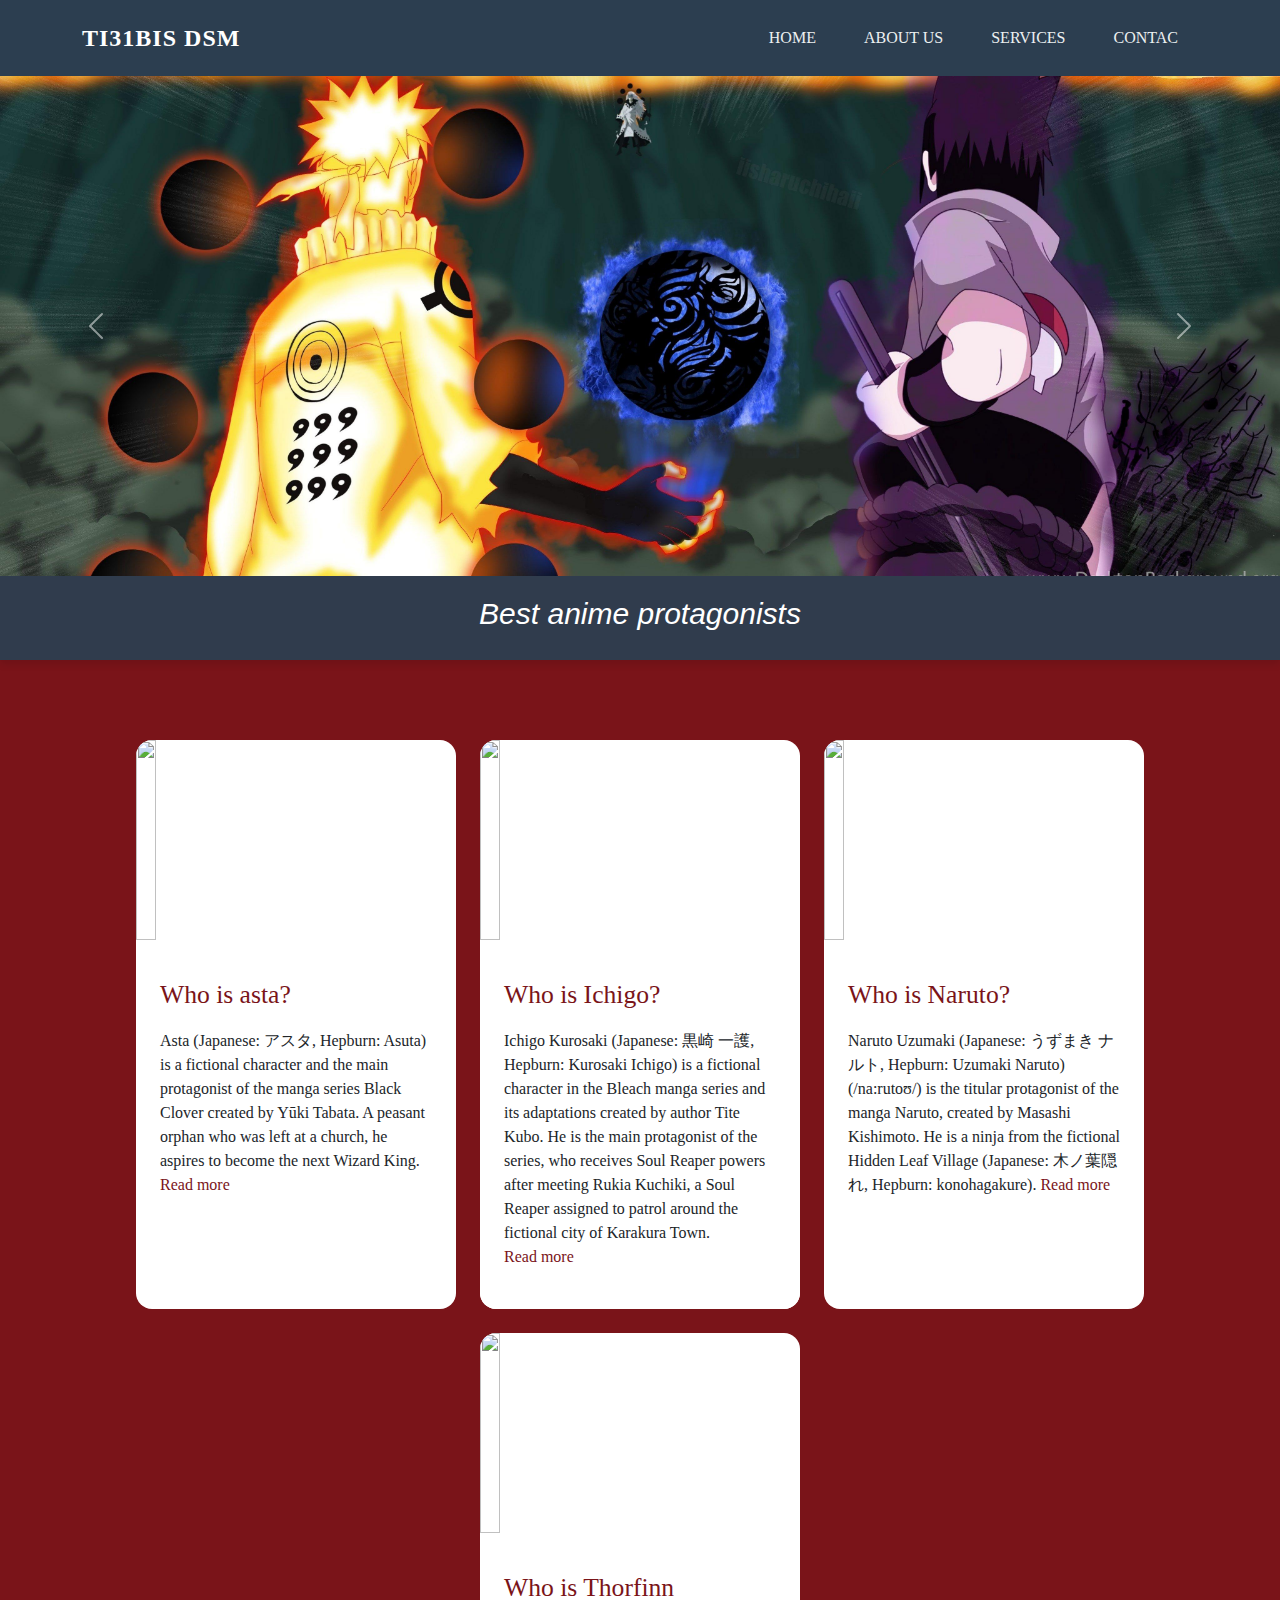
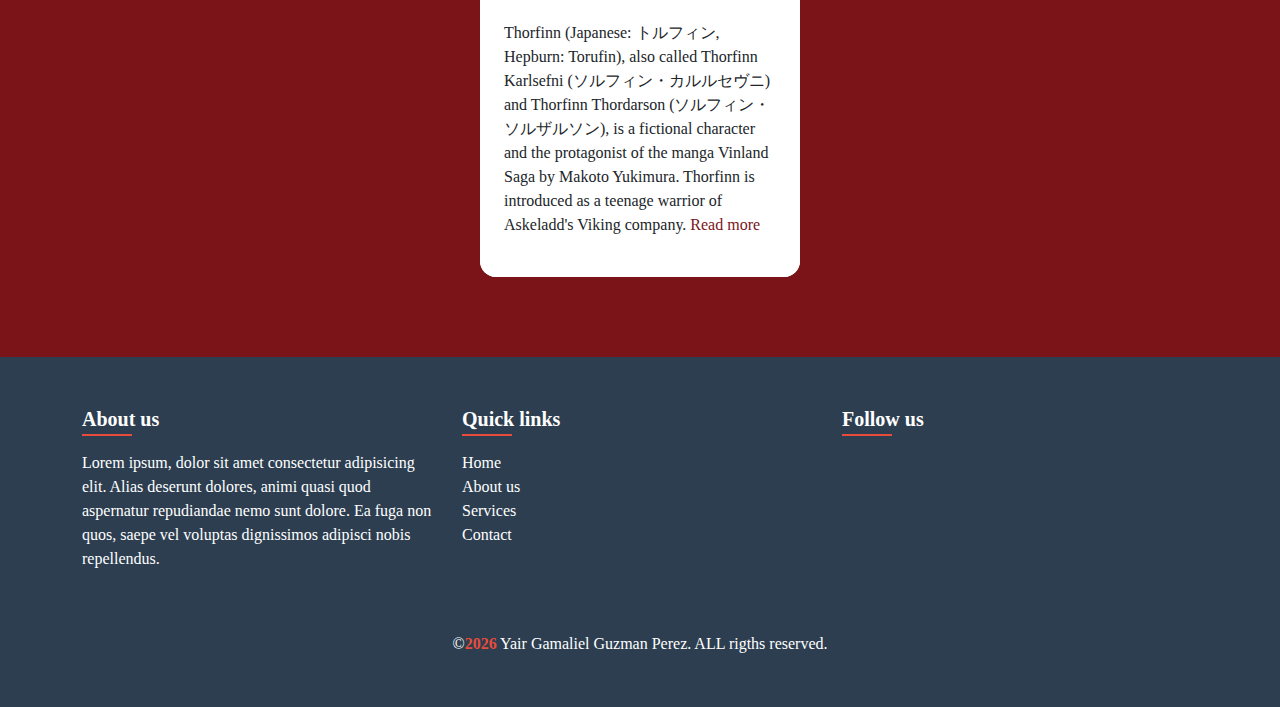
==== index.html @ eb42c983 "first commit" ====
<!DOCTYPE html>
<html lang="en">

<head>
    <meta charset="UTF-8">
    <meta name="viewport" content="width=device-width, initial-scale=1.0">
    <link href="https://cdn.jsdelivr.net/npm/bootstrap@5.3.3/dist/css/bootstrap.min.css" rel="stylesheet"
        integrity="sha384-QWTKZyjpPEjISv5WaRU9OFeRpok6YctnYmDr5pNlyT2bRjXh0JMhjY6hW+ALEwIH" crossorigin="anonymous">
    <link rel="stylesheet" href="https://cdnjs.cloudflare.com/ajax/libs/font-awesome/6.6.0/css/all.min.css"
        integrity="sha512-Kc323vGBEqzTmouAECnVceyQqyqdsSiqLQISBL29aUW4U/M7pSPA/gEUZQqv1cwx4OnYxTxve5UMg5GT6L4JJg=="
        crossorigin="anonymous" referrerpolicy="no-referrer" />
    <link rel="stylesheet" href="css/style.css">

    <title>Document</title>
</head>

<body>
    <nav class="navbar navbar-expand-lg navbar-dark">
        <div class="container">
            <a href="#" class="navbar-brand"><i class="fa-solid fa-globe"></i>TI31BIS DSM</a>
            <button class="navbar-toggler" type="button" data-bs-toggle="collapse" data-bs-target="#navbarNav"
                aria-controls="navbarNav" aria-expanded="false" aria-label="Toggle navigation">
                <span class="navbar-toggler-icon"></span>
            </button>

            <div class="collapse navbar-collapse" id="navbarNav">
                <ul class="navbar-nav ms-auto">
                    <li class="nav-item">
                        <a href="#" class="nav-link"><i class="fa-solid fa-house-chimney-user"></i>Home</a>
                    </li>
                    <li class="nav-item">
                        <a href="#" class="nav-link"><i class="fa-solid fa-circle-info"></i>About us</a>
                    </li>
                    <li class="nav-item">
                        <a href="#" class="nav-link"><i class="fa-solid fa-gears"></i>Services</a>
                    </li>
                    <li class="nav-item">
                        <a href="#" class="nav-link"><i class="fa-solid fa-envelope-circle-check"></i>Contac</a>
                    </li>
                </ul>
            </div>
        </div>
    </nav>

    <div id="fullWidthSlider" class="carousel slide" data-bs-ride="carousel">
        <div class="carousel-inner">
            <div class="carousel-item active">
                <img src="img/img1.jpg" class="d-block w-100" alt="Slide 1">
            </div>
            <div class="carousel-item">
                <img src="img/img2.jpg" class="d-block w-100" alt="Slide 2">
            </div>
            <div class="carousel-item">
                <img src="img/img3.jpg" class="d-block w-100" alt="Slide 3">
            </div>
        </div>
        <button class="carousel-control-prev" type="button" data-bs-target="#fullWidthSlider" data-bs-slide="prev">
            <span class="carousel-control-prev-icon" aria-hidden="true"></span>
            <span class="visually-hidden">Previous</span>
        </button>
        <button class="carousel-control-next" type="button" data-bs-target="#fullWidthSlider" data-bs-slide="next">
            <span class="carousel-control-next-icon" aria-hidden="true"></span>
            <span class="visually-hidden">Next</span>
        </button>
    </div>

    <div class="rectangulo-blanco">
        
        <h1 class="titulo">Best anime protagonists</h1>
        
    </div>

    <div class="background">
        <div>
            <div class="articles">
                <article>
                    <figure>
                        <img src="https://th.bing.com/th/id/OIP.zBbzxv76jfEF8G2fq9aOPQHaEK?rs=1&pid=ImgDetMain">
                    </figure>
                    <div class="article-preview">
                        <h2> Who is asta?</h2>
                        <p>Asta (Japanese: アスタ, Hepburn: Asuta) is a fictional character and the main protagonist of the
                            manga series Black Clover created by Yūki Tabata. A peasant orphan who was left at a church,
                            he aspires to become the next Wizard King.
                            <a href="https://en.wikipedia.org/wiki/Asta_(Black_Clover)#:~:text=Asta%20%28Japanese%3A%20%E3%82%A2%E3%82%B9%E3%82%BF%2C%20Hepburn%3A%20Asuta%29%20is%20a%20fictional,he%20aspires%20to%20become%20the%20next%20Wizard%20King."
                                title="Read more"> Read more</a>
                        </p>
                    </div>
                </article>

                <article>
                    <figure>
                        <img src="https://th.bing.com/th/id/OIP.uija92-zDDtZMSqh1AqU1wHaEK?rs=1&pid=ImgDetMain">
                    </figure>
                    <div class="article-preview">
                        <h2>Who is Ichigo?</h2>
                        <p>Ichigo Kurosaki (Japanese: 黒崎 一護, Hepburn: Kurosaki Ichigo) is a fictional character in the
                            Bleach manga series and its adaptations created by author Tite Kubo. He is the main
                            protagonist of the series, who receives Soul Reaper powers after meeting Rukia Kuchiki, a
                            Soul Reaper assigned to patrol around the fictional city of Karakura Town.
                            <a href="https://en.wikipedia.org/wiki/Ichigo_Kurosaki" title="Read more"> Read more</a>
                        </p>
                    </div>
                </article>

                <article>
                    <figure>
                        <img src="https://images5.alphacoders.com/532/thumb-1920-532559.jpg">
                    </figure>
                    <div class="article-preview">
                        <h2>Who is Naruto?</h2>
                        <p>Naruto Uzumaki (Japanese: うずまき ナルト, Hepburn: Uzumaki Naruto) (/na:rutoʊ/) is the titular
                            protagonist of the manga Naruto, created by Masashi Kishimoto. He is a ninja from the
                            fictional Hidden Leaf Village (Japanese: 木ノ葉隠れ, Hepburn: konohagakure).
                            <a href="https://en.wikipedia.org/wiki/Naruto_Uzumaki" title="Read more"> Read more</a>
                        </p>
                    </div>
                </article>

                <article>
                    <figure>
                        <img src="https://th.bing.com/th/id/OIP.Ev8xpLe3T0S_GveOycqkWgHaEK?rs=1&pid=ImgDetMain">
                    </figure>
                    <div class="article-preview">
                        <h2>Who is Thorfinn</h2>
                        <p>Thorfinn (Japanese: トルフィン, Hepburn: Torufin), also called Thorfinn Karlsefni (ソルフィン・カルルセヴニ)
                            and Thorfinn Thordarson (ソルフィン・ソルザルソン), is a fictional character and the protagonist of the
                            manga Vinland Saga by Makoto Yukimura. Thorfinn is introduced as a teenage warrior of
                            Askeladd's Viking company.
                            <a href="https://en.wikipedia.org/wiki/Thorfinn_(Vinland_Saga)" title="Read more"> Read
                                more</a>
                        </p>
                    </div>
                </article>
            </div>
        </div>
    </div>

    
        <footer class="footer mt-auto">
            <div class="container">
                <div class="row">
                    <div class="col-md-4 mb-4 mb-md-0">
                        <h5>About us</h5>
                        <p>Lorem ipsum, dolor sit amet consectetur adipisicing elit. Alias deserunt dolores, animi
                            quasi quod aspernatur repudiandae nemo sunt dolore. Ea fuga non quos, saepe vel voluptas
                            dignissimos adipisci nobis repellendus.</p>
                    </div>
                    <div class="col-md-4 mb-4 mb-md-0">
                        <h5>Quick links</h5>
                        <ul class="list-unstyled footer-links">
                            <li><a href="#">Home</a></li>
                            <li><a href="#">About us</a></li>
                            <li><a href="#">Services</a></li>
                            <li><a href="#">Contact</a></li>
                        </ul>
                    </div>
                    <div class="col-md-4">
                        <h5>Follow us</h5>
                        <div class="social-icons">
                            <a href="#" class="social-icon"><i class="fab fa-facebook-f"></i></a>
                            <a href="#" class="social-icon"><i class="fab fa-twitter"></i></a>
                            <a href="#" class="social-icon"><i class="fab fa-instagram"></i></a>
                            <a href="#" class="social-icon"><i class="fab fa-linkedin-in"></i></a>
                        </div>
                    </div>
                </div>
            </div>
            <div class="copyright">
                <div class="container">
                    <div class="row">
                        <div class="col-md-12 text-center">
                            <p>&copy;<span id="year"></span> Yair Gamaliel Guzman Perez. ALL rigths reserved.</p>
                        </div>
                    </div>
                </div>
            </div>
        </footer>
   

    
    <script src="https://cdn.jsdelivr.net/npm/bootstrap@5.3.3/dist/js/bootstrap.bundle.min.js"
                integrity="sha384-YvpcrYf0tY3lHB60NNkmXc5s9fDVZLESaAA55NDzOxhy9GkcIdslK1eN7N6jIeHz"
                crossorigin="anonymous"></script>
    <script src="js/script.js"></script>
</body>

</html>
---- css/style.css ----
:root {
    --primary-color: #3498db;
    --secondary-color: #2c3e50;
    --hover-color: #e74c3c;
    }
    
    body {
        font-family: Arial, Helvetica, sans-serif;
    }
    
    .navbar {
        background-color: var(--secondary-color);
        padding: 15px 0;
        box-shadow: 0 2px 10px rgba(0, 0, 0, 0.1);
        transition: all 0.3s ease;
    }
    
    .navbar-brand {
        font-weight: bold;
        color: #fff !important;
        font-size: 24px;
        text-transform: uppercase;
        letter-spacing: 1px;
    }
    
    .nav-link {
        color: #ecf0f1 !important;
        font-weight: 500;
        text-transform: uppercase;
        padding: 10px 15px !important;
        margin: 0 5px;
        transition: all 0.3s ease;
        position: relative;
        display: flex;
        align-items: center;
    }
    
    .nav-link i {
        margin-right: 8px;
        font-size: 1.1em;
    }
    
    .nav-link::after {
        content: '';
        position: absolute;
        bottom: 0;
        left: 50%;
        width: 0;
        height: 2px;
        background-color: var(--hover-color);
        transition: all 0.3s ease;
    }
    
    .nav-link:hover {
        color: var(--hover-color) !important;
    }
    
    .nav-link:hover::after {
        width: 100%;
        left: 0;
    }
    
    .navbar-toggler {
        border-color: #fff;
    }
    
    .navbar-toggler-icon {
        background-image: url("data:image/svg+xml,%3csvg xmlns='http://www.w3.org/2000/svg' viewBox='0 0 30 30'%3e%3cpath stroke='rgba(255, 255, 255, 0.85)' stroke-linecap='round' stroke-miterlimit='10' stroke-width='2' d='M4 7h22M4 15h22M4 23h22'/%3e%3c/svg%3e");
    }
    
    @media (max-width: 991px){
        .navbar-nav {
            background-color: rgba(44, 62, 80, 0.95);
            padding: 20px;
            border-radius: 10px;
            margin-top: 10px;
        }
    
        .nav-link {
            text-align: center;
            justify-content: center;
            margin: 5px 0;
        }
    
        .nav-link::after{
            display: none;
        }
    }
    
    .nav-item {
        opacity: 0;
        transform: translateY(-20px);
        transition: all 0.5s ease;
    }
    
    .nav-item.show {
        opacity: 1;
        transform: translateY(0);
    }
    
#fullWidthSlider {
        width: 100%;
        height: 500px;
    }
    
.carousel-item, .carousel-item img {
        width: 100%;
        height: 500px;
        object-fit: cover;
    }


    :root {
        --primary: #f8f8f8;
        --secondary: rgb(122, 20, 25);
    }
    
    * {
    margin: 0;
    padding: 0;
    box-sizing: border-box;
    }
    
    body {
        background-image: url('https://th.bing.com/th/id/R.9f824bb9a7578ec407716d92d54da16d?rik=psgxIxEgNCwerQ&riu=http%3a%2f%2fwww.solofondos.com%2fwp-content%2fuploads%2f2015%2f11%2fFondos-para-paginas-web-grandes.jpg&ehk=7oK%2fufiVrkzdOWJ062DDRxx6hgfmM%2bsTHNYBNav4JCA%3d&risl=&pid=ImgRaw&r=0');
        background-color: var(--secondary);
        background-size: cover;
        background-attachment: fixed;
        background-position: center;
        background-repeat: repeat;
    }
    
    .background {
        width: 100%;
        display: flex;
        justify-content: center;
        align-items: start;
        padding: 80px 32px;
    }
    
    .articles {
        display: flex;
        flex-wrap: wrap;
        margin: 0 auto;
        justify-content:center;
        max-width: 1600px;
        gap: 24px;
    }
    
    .articles article {
        max-width: 320px;
        cursor: pointer;
        display: block;
        transition: all 0.4s ease-in-out;
        overflow: hidden;
        border-radius: 16px;
        background-color: #ffffff;
    }
    
    .articles article a {
        display: inline-flex;
        color: var(--secondary);
        text-decoration: none;
    }
    
    .articles article h2 {
        margin: 0 0 18px 0 ;
        font-size: 1.6rem;
        color: var(--secondary);
        transition: color 0.3s ease-out;
    }
    
    .articles article img {
        max-width: 100%;
        transform-origin: center;
        transition: transform 0.4s ease-in-out;
    }
    
    .article-preview {
        padding: 24px;
        background: white;
    }
    
    .articles figure {
        width: 100%;
        height: 200px;
        overflow: hidden;
    
    }
    
    .articles figure img {
        height: 100%;
        aspect-ratio: 16/9;
        height: 100%;
        overflow: hidden;
        object-fit: cover;
    }
    
    .articles article:hover img {
        transform: scale(1.2);
    }
    
    .titulo {
        text-align: center;
        color: rgb(255, 255, 255);
        padding: 0px 0px;
        font-family: 'Arial', cursive;
        font-style: italic;
        font-size: 30px;
        font-weight: 400;
    }

    .rectangulo-blanco {
        background-color:  rgba(44, 62, 80, 0.95);  
        padding: 20px;                  
        box-shadow: 0 4px 8px rgba(0, 0, 0, 0.1);         
    }

    @import url('https://fonts.googleapis.com/css2?family=Poppins:ital,wght@0,100;0,200;0,300;0,400;0,500;0,600;0,700;0,800;0,900;1,100;1,200;1,300;1,400;1,500;1,600;1,700;1,800;1,900&display=swap');

    body {
        font-family: 'poppins', 'sans-serif';
    }
    
    .footer {
        background: #2c3e50;
        color: white;
        padding: 50px 0 20px;
        position: relative;
        overflow: hidden;
    }
    
    .footer h5 {
        color: #fff;
        font-weight: 600;
        margin-bottom: 20px;
        position: relative;
        display: inline-block;
    }
    
    .footer h5::after {
        content: '';
        position: absolute;
        left: 0;
        bottom: -5px;
        width: 50px;
        height: 2px;
        background-color: #e74c3c;
        transition: width 0.3s ease;
    }
    
    .footer h5:hover::after {
        width: 100%;
    }
    
    .footer p, .footer ul {
        font-weight: 300;
    }
    
    .social-icon {
        font-size: 1.8rem;
        margin-right: 20px;
        color: white;
        transition: all 0.3s ease;
    }
    
    .social-icon:hover {
    color: #e74c3c;
    transform: translateY(-5px);
    }
    
    .footer a {
        color: #fff;
        text-decoration: none;
        transition: color 0.3s ease;
    }
    
    .footer a:hover {
        color: #e74c3c;
    }
    
    .footer-links {
        margin-bottom: 10px;
        transition: transform 0.3s ease;
    }
    
    .footer-links li:hover {
        transform: translateX(5px);
    }
    
    #year {
        font-weight: bold;
        color: #e74c3c;
    }
    
    .copyright {
        background-color: #2c3e50;
        padding: 15px 0;
        margin-top: 30px;
    }
    
    @media(max-width: 991px) {
        .footer{
            text-align: center;
        }
    
        .social-icons {
            margin-top: 20px;
        }
    }
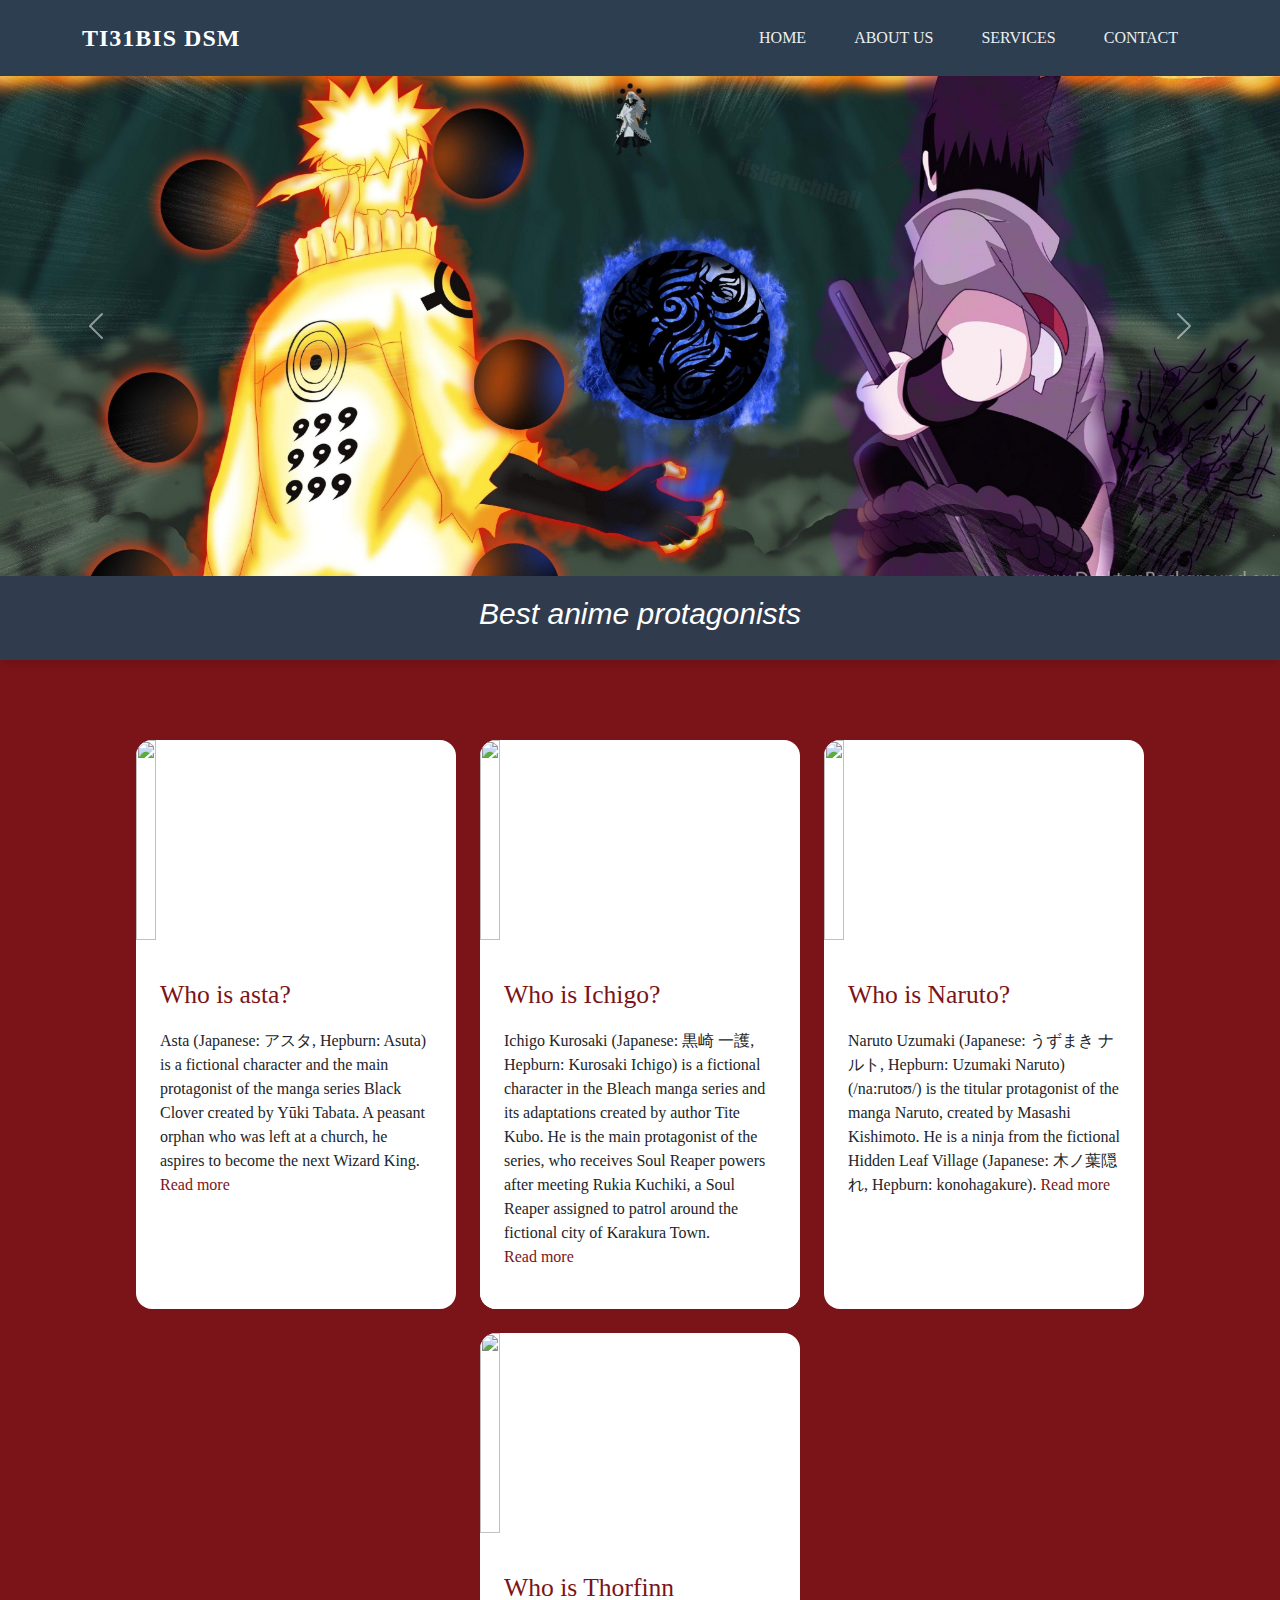
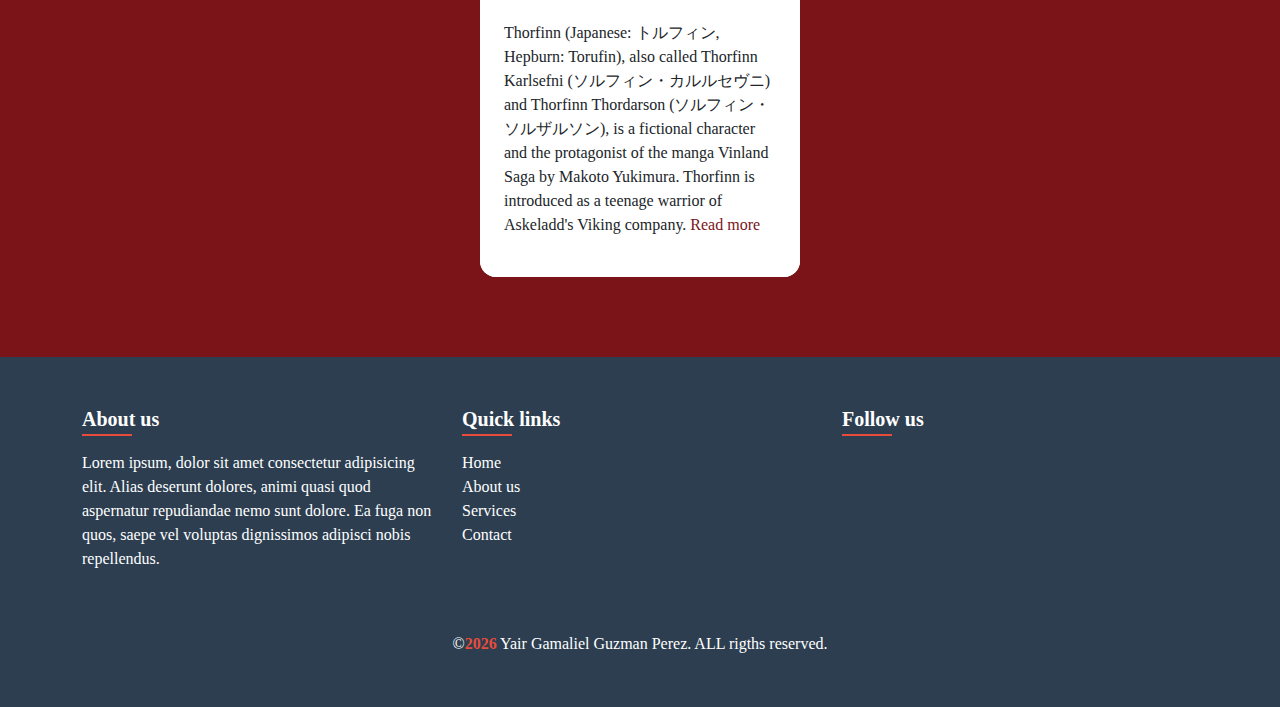
==== commit e449e482: "Examen 17/oct/2024" ====
--- a/index.html
+++ b/index.html
@@ -26,7 +26,7 @@
             <div class="collapse navbar-collapse" id="navbarNav">
                 <ul class="navbar-nav ms-auto">
                     <li class="nav-item">
-                        <a href="#" class="nav-link"><i class="fa-solid fa-house-chimney-user"></i>Home</a>
+                        <a href="index.html" class="nav-link"><i class="fa-solid fa-house-chimney-user"></i>Home</a>
                     </li>
                     <li class="nav-item">
                         <a href="#" class="nav-link"><i class="fa-solid fa-circle-info"></i>About us</a>
@@ -35,7 +35,7 @@
                         <a href="#" class="nav-link"><i class="fa-solid fa-gears"></i>Services</a>
                     </li>
                     <li class="nav-item">
-                        <a href="#" class="nav-link"><i class="fa-solid fa-envelope-circle-check"></i>Contac</a>
+                        <a href="contact.html" class="nav-link"><i class="fa-solid fa-envelope-circle-check"></i>Contact</a>
                     </li>
                 </ul>
             </div>
